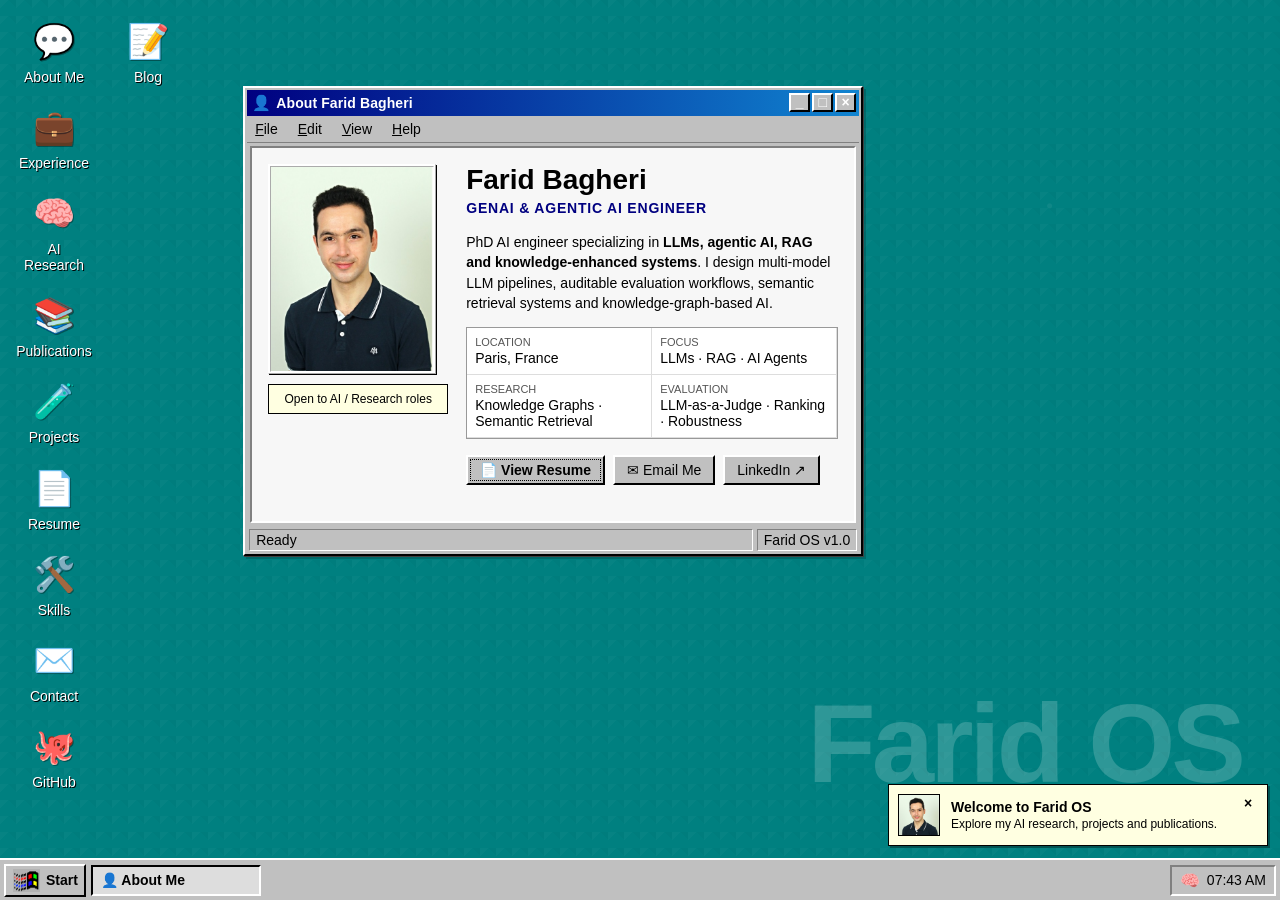
==== index.html @ 51e8e792 "Update index.html" ====
<!doctype html>
<html lang="en">
<head>
  <meta charset="utf-8" />
  <meta name="viewport" content="width=device-width, initial-scale=1" />
  <meta name="description" content="Farid Bagheri — GenAI & Agentic AI Engineer. Interactive Windows 95-inspired portfolio covering LLMs, RAG, AI agents, Knowledge Graphs, semantic retrieval and AI evaluation." />
  <meta name="author" content="Farid Bagheri" />
  <meta property="og:title" content="Farid Bagheri | GenAI & Agentic AI Engineer" />
  <meta property="og:description" content="Interactive portfolio: LLMs · RAG · AI Agents · Knowledge Graphs · AI Evaluation" />
  <meta property="og:type" content="website" />
  <meta property="og:image" content="https://faridbagheri.github.io/assets/Farid_bagheri.jpeg" />
  <meta name="theme-color" content="#008080" />
  <title>Farid Bagheri | GenAI & Agentic AI Engineer</title>
  <link rel="stylesheet" href="styles.css" />
  <link rel="icon" type="image/png" href="../assets/pngtree-ai-icon-png-image_15382528.png">
  <script type="application/ld+json">
  {
    "@context": "https://schema.org",
    "@type": "Person",
    "name": "Farid Bagheri",
    "jobTitle": "GenAI & Agentic AI Engineer",
    "url": "https://faridbagheri.github.io",
    "image": "https://faridbagheri.github.io/assets/Farid_bagheri.jpeg",
    "sameAs": [
      "https://github.com/faridbagheri",
      "https://www.linkedin.com/in/farid-bagheri-a67355ba"
    ],
    "knowsAbout": [
      "Large Language Models",
      "Retrieval-Augmented Generation",
      "AI Agents",
      "Knowledge Graphs",
      "AI Evaluation",
      "Semantic Retrieval"
    ]
  }
  </script>
</head>
<body>
  <noscript><div class="noscript">This interactive portfolio requires JavaScript. You can still view the <a href="cv.html">online CV</a>.</div></noscript>

  <main class="desktop" id="desktop" aria-label="Farid Bagheri portfolio desktop">
    <div class="desktop-brand" aria-hidden="true">
      <div class="desktop-brand-title">Farid OS</div>
      <div class="desktop-brand-subtitle">GenAI · Agentic AI · Research</div>
    </div>

    <section class="desktop-icons" aria-label="Desktop shortcuts">
      <button class="desktop-icon" data-open="about" type="button">
        <span class="icon-frame">💬</span>
        <span class="icon-label">About Me</span>
      </button>
      <button class="desktop-icon" data-open="experience" type="button">
        <span class="icon-frame">💼</span>
        <span class="icon-label">Experience</span>
      </button>
      <button class="desktop-icon" data-open="research" type="button">
        <span class="icon-frame">🧠</span>
        <span class="icon-label">AI Research</span>
      </button>
      <button class="desktop-icon" data-open="publications" type="button">
        <span class="icon-frame">📚</span>
        <span class="icon-label">Publications</span>
      </button>
      <button class="desktop-icon" data-open="projects" type="button">
        <span class="icon-frame">🧪</span>
        <span class="icon-label">Projects</span>
      </button>
      <button class="desktop-icon" data-open="resume" type="button">
        <span class="icon-frame">📄</span>
        <span class="icon-label">Resume</span>
      </button>
      <button class="desktop-icon" data-open="skills" type="button">
        <span class="icon-frame">🛠️</span>
        <span class="icon-label">Skills</span>
      </button>
      <button class="desktop-icon" data-open="contact" type="button">
        <span class="icon-frame">✉️</span>
        <span class="icon-label">Contact</span>
      </button>
      <a class="desktop-icon desktop-link" href="https://github.com/faridbagheri" target="_blank" rel="noopener">
        <span class="icon-frame">🐙</span>
        <span class="icon-label">GitHub</span>
      </a>
      <a class="desktop-icon desktop-link" href="blog/">
        <span class="icon-frame">📝</span>
        <span class="icon-label">Blog</span>
      </a>
    </section>

    <section class="window active-window" id="window-about" data-window="about" style="--left: 19%; --top: 10%; --width: 620px; --height: 470px;" aria-label="About Farid Bagheri">
      <div class="titlebar drag-handle">
        <div class="titlebar-title"><span class="mini-icon">👤</span> About Farid Bagheri</div>
        <div class="window-controls">
          <button class="control-btn" data-minimize aria-label="Minimize">_</button>
          <button class="control-btn" data-maximize aria-label="Maximize">□</button>
          <button class="control-btn" data-close aria-label="Close">×</button>
        </div>
      </div>
      <div class="menu-strip"><span>File</span><span>Edit</span><span>View</span><span>Help</span></div>
      <div class="window-content about-layout">
        <aside class="about-photo-panel">
          <img class="about-photo" src="assets/Farid_bagheri.jpeg" alt="Farid Bagheri" />
          <div class="status-chip">Open to AI / Research roles</div>
        </aside>
        <div class="about-copy">
          <h1>Farid Bagheri</h1>
          <p class="win-subtitle">GENAI & AGENTIC AI ENGINEER</p>
          <p>PhD AI engineer specializing in <strong>LLMs, agentic AI, RAG and knowledge-enhanced systems</strong>. I design multi-model LLM pipelines, auditable evaluation workflows, semantic retrieval systems and knowledge-graph-based AI.</p>
          <div class="info-grid">
            <div><span class="field-label">Location</span><span>Paris, France</span></div>
            <div><span class="field-label">Focus</span><span>LLMs · RAG · AI Agents</span></div>
            <div><span class="field-label">Research</span><span>Knowledge Graphs · Semantic Retrieval</span></div>
            <div><span class="field-label">Evaluation</span><span>LLM-as-a-Judge · Ranking · Robustness</span></div>
          </div>
          <div class="button-row">
            <button class="win-button primary-win" data-open="resume" type="button">📄 View Resume</button>
            <a class="win-button" href="mailto:farid.bagheri89@gmail.com">✉ Email Me</a>
            <a class="win-button" href="https://www.linkedin.com/in/farid-bagheri-a67355ba" target="_blank" rel="noopener">LinkedIn ↗</a>
          </div>
        </div>
      </div>
      <div class="statusbar"><span>Ready</span><span>Farid OS v1.0</span></div>
    </section>

    <section class="window" id="window-experience" data-window="experience" style="--left: 24%; --top: 8%; --width: 760px; --height: 560px;" aria-label="Professional experience">
      <div class="titlebar drag-handle">
        <div class="titlebar-title"><span class="mini-icon">💼</span> Professional Experience</div>
        <div class="window-controls"><button class="control-btn" data-minimize aria-label="Minimize">_</button><button class="control-btn" data-maximize aria-label="Maximize">□</button><button class="control-btn" data-close aria-label="Close">×</button></div>
      </div>
      <div class="menu-strip"><span>File</span><span>Career</span><span>View</span><span>Help</span></div>
      <div class="window-content scrollable">
        <div class="folder-head"><span class="big-folder">💼</span><div><h2>Professional Experience</h2><p>Research, GenAI engineering, evaluation and teaching.</p></div></div>
        <div class="classic-list">
          <article class="classic-item"><div class="classic-date">2025 – Present</div><div><h3>AI & Prompt Engineer — Mercor</h3><p>Evaluate and compare LLM outputs for factual accuracy, relevance, coherence and instruction compliance. Identify hallucinations and response-quality failures, refine prompts and provide structured evaluation feedback.</p></div></article>
          <article class="classic-item"><div class="classic-date">Nov 2023 – Present</div><div><h3>Research Associate — LIPN, Sorbonne Paris Nord University</h3><p>Design modular LLM-agent pipelines with multi-model producer/judge selection, structured outputs and auditable intermediate artifacts. Develop knowledge-enhanced retrieval and semantic-matching workflows using LLMs, Knowledge Graphs, SBERT, TF-IDF, graph embeddings and hybrid reranking. Build reproducible experiments on <strong>663 submissions and 524 expert profiles</strong>.</p></div></article>
          <article class="classic-item"><div class="classic-date">2022 – Feb 2026</div><div><h3>PhD Researcher — University of Cagliari</h3><p>Develop scalable AI pipelines combining LLMs, Knowledge Graphs, NLP and recommender/information-retrieval methods for explainable expert matching. Fine-tune T5 on SciTLDR and integrate generated summaries into downstream LLM and retrieval experiments.</p></div></article>
          <article class="classic-item"><div class="classic-date">Nov 2024 – Present</div><div><h3>Graduate Lecturer — Sorbonne Paris Nord University</h3><p>Teach Natural Language Processing, Knowledge Graphs, Machine Learning and Deep Learning.</p></div></article>
          <article class="classic-item"><div class="classic-date">2019 – 2022</div><div><h3>Quality Control Engineer & Data Analyst — Sanem Plastik Company</h3><p>Analyzed production-line quality data, identified performance issues, estimated production costs and savings, and worked with manufacturing and management teams to improve standards.</p></div></article>
        </div>
      </div>
      <div class="statusbar"><span>5 positions</span><span>Career Explorer</span></div>
    </section>

    <section class="window" id="window-research" data-window="research" style="--left: 17%; --top: 7%; --width: 820px; --height: 590px;" aria-label="AI research and expertise">
      <div class="titlebar drag-handle">
        <div class="titlebar-title"><span class="mini-icon">🧠</span> AI Research Lab</div>
        <div class="window-controls"><button class="control-btn" data-minimize aria-label="Minimize">_</button><button class="control-btn" data-maximize aria-label="Maximize">□</button><button class="control-btn" data-close aria-label="Close">×</button></div>
      </div>
      <div class="menu-strip"><span>Research</span><span>Models</span><span>Evaluation</span><span>Help</span></div>
      <div class="window-content research-layout scrollable">
        <div class="research-image-panel">
          <img src="assets/ai-hero.jpg" alt="Agentic AI, RAG and knowledge graph illustration" />
          <div class="image-caption">LLMs + RAG + Agents + Knowledge Graphs</div>
        </div>
        <div class="research-copy">
          <h2>Knowledge-enhanced, auditable AI</h2>
          <p>I work on systems where model outputs must be accurate, grounded, explainable and measurable.</p>
          <div class="retro-groupbox"><span class="legend">Core research</span><ul><li>Large Language Models & prompt engineering</li><li>Retrieval-Augmented Generation (RAG)</li><li>AI agents and multi-model producer/judge pipelines</li><li>Knowledge Graphs & graph embeddings</li><li>Semantic retrieval, matching and reranking</li><li>LLM-as-a-Judge and robustness evaluation</li></ul></div>
          <div class="retro-groupbox"><span class="legend">Evaluation</span><p>MRR · MAP · Precision@K · Gini-based analysis · factuality · hallucination analysis · instruction compliance · workload realism · fairness</p></div>
          <div class="button-row"><button class="win-button" data-open="publications" type="button">📚 Open Publications</button><button class="win-button" data-open="projects" type="button">🧪 Open Projects</button></div>
        </div>
      </div>
      <div class="statusbar"><span>Research mode: active</span><span>Python · PyTorch · Hugging Face · LangChain</span></div>
    </section>

    <section class="window" id="window-publications" data-window="publications" style="--left: 22%; --top: 9%; --width: 780px; --height: 570px;" aria-label="Publications">
      <div class="titlebar drag-handle">
        <div class="titlebar-title"><span class="mini-icon">📚</span> Publications</div>
        <div class="window-controls"><button class="control-btn" data-minimize aria-label="Minimize">_</button><button class="control-btn" data-maximize aria-label="Maximize">□</button><button class="control-btn" data-close aria-label="Close">×</button></div>
      </div>
      <div class="menu-strip"><span>File</span><span>Open DOI</span><span>View</span><span>Help</span></div>
      <div class="window-content scrollable">
        <div class="toolbar-row"><span class="toolbar-label">Address</span><div class="address-box">C:\Farid\Research\Publications</div></div>
        <div class="publication-table" role="table" aria-label="Peer reviewed publications">
          <div class="pub-row header-row" role="row"><span>Year</span><span>Publication</span><span>Link</span></div>
          <div class="pub-row" role="row"><span>2026</span><span><strong>LLM-Assisted Reviewer Assignment via Auditable Expertise Matching</strong><small>IEEE Access</small></span><a href="https://doi.org/10.1109/ACCESS.2026.3724622" target="_blank" rel="noopener">Open DOI ↗</a></div>
          <div class="pub-row" role="row"><span>2026</span><span><strong>Reviewer Matching with LLMs: A Keyword-Driven, Interpretable Framework</strong><small>International Journal on Digital Libraries</small></span><span class="muted-link">Journal page</span></div>
          <div class="pub-row" role="row"><span>2025</span><span><strong>Leveraging Knowledge Graphs and LLMs for Content-Based Reviewer Assignment</strong><small>Journal of Intelligent Information Systems</small></span><a href="https://doi.org/10.1007/s10844-025-01004-9" target="_blank" rel="noopener">Open DOI ↗</a></div>
          <div class="pub-row" role="row"><span>2025</span><span><strong>Leveraging LLMs for Content-Based Reviewer Assignment in Computer Science Conferences</strong><small>GOLE–EGC Workshop</small></span><span class="muted-link">Workshop</span></div>
          <div class="pub-row" role="row"><span>2024</span><span><strong>A Study on Content-Based Reviewer Assignment in the Semantic Web and Computer Science Domains</strong><small>Computación y Sistemas</small></span><a href="https://doi.org/10.13053/cys-28-4-5299" target="_blank" rel="noopener">Open DOI ↗</a></div>
          <div class="pub-row" role="row"><span>2023</span><span><strong>Leveraging Return Prediction Approaches for Improved Value-at-Risk Estimation</strong><small>Data (MDPI)</small></span><a href="https://doi.org/10.3390/data8080133" target="_blank" rel="noopener">Open DOI ↗</a></div>
        </div>
      </div>
      <div class="statusbar"><span>6 publication(s)</span><span>DOI links open in a new tab</span></div>
    </section>

    <section class="window" id="window-projects" data-window="projects" style="--left: 21%; --top: 9%; --width: 760px; --height: 555px;" aria-label="Selected projects">
      <div class="titlebar drag-handle">
        <div class="titlebar-title"><span class="mini-icon">🧪</span> Projects</div>
        <div class="window-controls"><button class="control-btn" data-minimize aria-label="Minimize">_</button><button class="control-btn" data-maximize aria-label="Maximize">□</button><button class="control-btn" data-close aria-label="Close">×</button></div>
      </div>
      <div class="menu-strip"><span>File</span><span>Edit</span><span>View</span><span>Help</span></div>
      <div class="window-content scrollable">
        <div class="project-folders">
          <article class="project-folder featured"><div class="folder-emoji">📁</div><div><h3>Reviewer Recommendation System</h3><p>Scalable, explainable reviewer matching combining LLM-generated semantic signals, Knowledge Graph representations, semantic retrieval and ranking evaluation.</p><div class="tag-line"><span>LLMs</span><span>Knowledge Graphs</span><span>Node2Vec</span><span>SBERT</span><span>IR Metrics</span></div><div class="button-row"><a class="win-button" href="https://github.com/faridbagheri/Reviewers-Recommendations-System" target="_blank" rel="noopener">GitHub ↗</a><a class="win-button" href="https://doi.org/10.1007/s10844-025-01004-9" target="_blank" rel="noopener">Paper DOI ↗</a></div></div></article>
          <article class="project-folder"><div class="folder-emoji">📁</div><div><h3>Multi-Model Producer / Judge Workflows</h3><p>Agentic LLM pipelines separating generation, structured intermediate artifacts and judge-based selection for auditability and systematic evaluation.</p></div></article>
          <article class="project-folder"><div class="folder-emoji">📁</div><div><h3>Scientific Summarization — T5 + SciTLDR</h3><p>Fine-tuning and evaluation of T5 on SciTLDR, with generated summaries integrated into downstream semantic matching and retrieval experiments.</p></div></article>
        </div>
      </div>
      <div class="statusbar"><span>3 selected project(s)</span><span><a href="https://github.com/faridbagheri?tab=repositories" target="_blank" rel="noopener">View all GitHub repositories ↗</a></span></div>
    </section>

    <section class="window" id="window-resume" data-window="resume" style="--left: 28%; --top: 13%; --width: 570px; --height: 410px;" aria-label="Resume">
      <div class="titlebar drag-handle">
        <div class="titlebar-title"><span class="mini-icon">📄</span> Resume - Farid_Bagheri.cv</div>
        <div class="window-controls"><button class="control-btn" data-minimize aria-label="Minimize">_</button><button class="control-btn" data-maximize aria-label="Maximize">□</button><button class="control-btn" data-close aria-label="Close">×</button></div>
      </div>
      <div class="menu-strip"><span>File</span><span>Edit</span><span>View</span><span>Help</span></div>
      <div class="window-content resume-window">
        <div class="resume-icon-large">📄</div>
        <div>
          <h2>Farid Bagheri — CV</h2>
          <p><strong>GenAI & Agentic AI Engineer</strong></p>
          <p>LLMs · RAG · AI Agents · Knowledge Graphs · AI Evaluation</p>
          <div class="retro-groupbox"><span class="legend">Education</span><p><strong>PhD, Mathematics & Computer Science</strong><br>University of Cagliari · 2022–2026</p><p>M.Sc. Industrial Engineering · Dokuz Eylül University</p></div>
          <div class="button-row"><a class="win-button primary-win" href="cv.html">Open CV</a><a class="win-button" href="cv.html#download">Download PDF</a></div>
        </div>
      </div>
      <div class="statusbar"><span>Farid_Bagheri.cv</span><span>Professional profile</span></div>
    </section>

    <section class="window" id="window-skills" data-window="skills" style="--left: 25%; --top: 10%; --width: 690px; --height: 520px;" aria-label="Technical skills">
      <div class="titlebar drag-handle">
        <div class="titlebar-title"><span class="mini-icon">🛠️</span> System Properties - Skills</div>
        <div class="window-controls"><button class="control-btn" data-minimize aria-label="Minimize">_</button><button class="control-btn" data-maximize aria-label="Maximize">□</button><button class="control-btn" data-close aria-label="Close">×</button></div>
      </div>
      <div class="menu-strip"><span>General</span><span>AI Stack</span><span>Languages</span></div>
      <div class="window-content scrollable">
        <div class="system-card"><div class="system-logo">⚙️</div><div><h2>Farid AI System</h2><p>Research-grade GenAI engineering environment</p></div></div>
        <div class="retro-groupbox"><span class="legend">GenAI & Agents</span><div class="skill-chips"><span>LLMs</span><span>RAG</span><span>AI Agents</span><span>LLM-as-a-Judge</span><span>Prompt Engineering</span><span>LoRA / PEFT</span></div></div>
        <div class="retro-groupbox"><span class="legend">ML / NLP</span><div class="skill-chips"><span>PyTorch</span><span>Hugging Face</span><span>scikit-learn</span><span>SBERT</span><span>T5</span><span>NLTK</span><span>Embeddings</span><span>Reranking</span></div></div>
        <div class="retro-groupbox"><span class="legend">Knowledge & Retrieval</span><div class="skill-chips"><span>Knowledge Graphs</span><span>NetworkX</span><span>Node2Vec</span><span>OpenIE</span><span>GLiNER</span><span>CSO Classifier</span><span>TF-IDF</span><span>Cosine / Jaccard</span></div></div>
        <div class="retro-groupbox"><span class="legend">Engineering</span><div class="skill-chips"><span>Python</span><span>LangChain</span><span>OpenAI API</span><span>Ollama</span><span>OpenRouter</span><span>FastAPI</span><span>Flask</span><span>SQL</span><span>JSON</span><span>Git</span></div></div>
        <div class="retro-groupbox"><span class="legend">Languages</span><p>English — Fluent · Turkish — Fluent · French — Basic</p></div>
      </div>
      <div class="statusbar"><span>System status: ready</span><span>Research + Engineering</span></div>
    </section>

    <section class="window" id="window-contact" data-window="contact" style="--left: 29%; --top: 15%; --width: 540px; --height: 380px;" aria-label="Contact Farid Bagheri">
      <div class="titlebar drag-handle">
        <div class="titlebar-title"><span class="mini-icon">✉️</span> Contact</div>
        <div class="window-controls"><button class="control-btn" data-minimize aria-label="Minimize">_</button><button class="control-btn" data-maximize aria-label="Maximize">□</button><button class="control-btn" data-close aria-label="Close">×</button></div>
      </div>
      <div class="menu-strip"><span>Message</span><span>Contact</span><span>Help</span></div>
      <div class="window-content contact-window">
        <div class="mail-icon">📨</div>
        <div><h2>Let's connect</h2><p>I’m interested in AI engineering and research opportunities involving LLMs, AI agents, RAG, Knowledge Graphs, semantic retrieval and rigorous AI evaluation.</p>
          <div class="contact-lines"><div><strong>Email:</strong> <a href="mailto:farid.bagheri89@gmail.com">farid.bagheri89@gmail.com</a></div><div><strong>GitHub:</strong> <a href="https://github.com/faridbagheri" target="_blank" rel="noopener">github.com/faridbagheri</a></div><div><strong>LinkedIn:</strong> <a href="https://www.linkedin.com/in/farid-bagheri-a67355ba" target="_blank" rel="noopener">Farid Bagheri</a></div></div>
          <div class="button-row"><a class="win-button primary-win" href="mailto:farid.bagheri89@gmail.com?subject=Portfolio%20Contact">Compose Email</a></div>
        </div>
      </div>
      <div class="statusbar"><span>Online</span><span>Paris, France</span></div>
    </section>

    <section class="window dialog-window" id="window-run" data-window="run" style="--left: 35%; --top: 30%; --width: 430px; --height: 215px;" aria-label="Run command">
      <div class="titlebar drag-handle"><div class="titlebar-title"><span class="mini-icon">▶</span> Run</div><div class="window-controls"><button class="control-btn" data-close aria-label="Close">×</button></div></div>
      <div class="window-content run-content"><div class="run-icon">🖥️</div><div><p>Type the name of a portfolio section, and Farid OS will open it for you.</p><label for="run-input">Open:</label><input id="run-input" class="retro-input" placeholder="about, research, publications..." /><div class="button-row right"><button class="win-button primary-win" id="run-ok" type="button">OK</button><button class="win-button" data-close type="button">Cancel</button></div><div class="run-error" id="run-error" aria-live="polite"></div></div></div>
    </section>
  </main>

  <div class="start-menu" id="start-menu" hidden>
    <div class="start-rail">FARID <strong>OS</strong></div>
    <div class="start-items">
      <button data-open="about" type="button"><span>👤</span><span><strong>About</strong><small>Profile and summary</small></span></button>
      <button data-open="experience" type="button"><span>💼</span><span><strong>Experience</strong><small>Professional history</small></span></button>
      <button data-open="research" type="button"><span>🧠</span><span><strong>AI Research</strong><small>LLMs, RAG, agents & KGs</small></span></button>
      <button data-open="publications" type="button"><span>📚</span><span><strong>Publications</strong><small>Peer-reviewed papers & DOI links</small></span></button>
      <button data-open="projects" type="button"><span>🧪</span><span><strong>Projects</strong><small>Selected research systems</small></span></button>
      <button data-open="resume" type="button"><span>📄</span><span><strong>Resume</strong><small>View or download CV</small></span></button>
      <div class="start-divider"></div>
      <button data-open="run" type="button"><span>▶</span><span><strong>Run...</strong><small>Open a portfolio command</small></span></button>
      <a href="https://github.com/faridbagheri" target="_blank" rel="noopener"><span>🐙</span><span><strong>GitHub</strong><small>Open repositories</small></span></a>
    </div>
  </div>

  <footer class="taskbar" aria-label="Windows style taskbar">
    <button class="start-button" id="start-button" type="button" aria-expanded="false" aria-controls="start-menu"><span class="windows-mark">▦</span><strong>Start</strong></button>
    <div class="task-buttons" id="task-buttons" aria-label="Open windows"></div>
    <div class="tray"><span class="tray-icon" title="AI systems online">🧠</span><span id="clock" aria-label="Current time">--:--</span></div>
  </footer>

  <div class="boot-toast" id="boot-toast" role="status">
    <img src="assets/Farid_bagheri.jpeg" alt="" />
    <div><strong>Welcome to Farid OS</strong><span>Explore my AI research, projects and publications.</span></div>
    <button id="toast-close" aria-label="Close notification">×</button>
  </div>

  <script src="script.js"></script>
</body>
</html>
---- styles.css ----
:root {
  --desktop: #008080;
  --desktop-dark: #006f70;
  --win-gray: #c0c0c0;
  --win-light: #ffffff;
  --win-mid: #dfdfdf;
  --win-dark: #808080;
  --win-deep: #000000;
  --title: #000080;
  --title-inactive: #7f7f7f;
  --taskbar-h: 42px;
  --font: "MS Sans Serif", Tahoma, Geneva, Arial, sans-serif;
}

* { box-sizing: border-box; }
html, body { width: 100%; height: 100%; margin: 0; overflow: hidden; }
body { font-family: var(--font); font-size: 14px; color: #000; background: var(--desktop); user-select: none; }
a { color: #000080; }
button, input { font: inherit; }
button { color: inherit; }

.noscript { position: fixed; inset: 10px 10px auto; z-index: 9999; background: #ffffe1; border: 2px solid #000; padding: 10px; }

.desktop {
  position: fixed;
  inset: 0 0 var(--taskbar-h) 0;
  overflow: hidden;
  background:
    radial-gradient(circle at 82% 24%, rgba(255,255,255,.06) 0 2px, transparent 3px),
    linear-gradient(135deg, rgba(255,255,255,.025) 25%, transparent 25%) 0 0/16px 16px,
    linear-gradient(225deg, rgba(0,0,0,.025) 25%, transparent 25%) 0 0/16px 16px,
    var(--desktop);
}

.desktop-brand { position: absolute; right: 38px; bottom: 34px; color: rgba(255,255,255,.18); text-align: right; pointer-events: none; }
.desktop-brand-title { font-weight: 700; font-size: clamp(46px, 9vw, 112px); line-height: .8; letter-spacing: -4px; }
.desktop-brand-subtitle { font-size: 18px; letter-spacing: 2px; margin-top: 14px; }

.desktop-icons { position: relative; width: 116px; height: 100%; display: flex; flex-direction: column; flex-wrap: wrap; align-content: flex-start; gap: 8px 2px; padding: 14px 8px; }
.desktop-icon { width: 92px; min-height: 78px; padding: 4px 5px; border: 1px solid transparent; background: transparent; display: flex; flex-direction: column; align-items: center; justify-content: flex-start; gap: 4px; cursor: default; text-decoration: none; color: #fff; text-align: center; }
.desktop-icon:focus, .desktop-icon.selected { outline: 1px dotted #fff; background: rgba(0,0,128,.42); }
.desktop-icon:hover { background: rgba(0,0,128,.16); }
.icon-frame { width: 44px; height: 44px; display: grid; place-items: center; font-size: 34px; filter: drop-shadow(1px 1px 0 rgba(0,0,0,.35)); }
.photo-icon { overflow: hidden; background: #c0c0c0; border: 2px outset #eee; }
.photo-icon img { width: 100%; height: 100%; object-fit: cover; object-position: center 22%; }
.icon-label { line-height: 1.15; padding: 2px 4px; text-shadow: 1px 1px #000; }

.window {
  position: absolute;
  display: none;
  left: var(--left);
  top: var(--top);
  width: min(var(--width), calc(100vw - 20px));
  height: min(var(--height), calc(100vh - var(--taskbar-h) - 20px));
  min-width: 320px;
  min-height: 180px;
  background: var(--win-gray);
  border-top: 2px solid var(--win-light);
  border-left: 2px solid var(--win-light);
  border-right: 2px solid var(--win-deep);
  border-bottom: 2px solid var(--win-deep);
  box-shadow: 1px 1px 0 #404040, 3px 3px 0 rgba(0,0,0,.18);
  padding: 2px;
  z-index: 10;
}
.window.open { display: flex; flex-direction: column; }
.window.maximized { left: 2px !important; top: 2px !important; width: calc(100vw - 4px) !important; height: calc(100vh - var(--taskbar-h) - 4px) !important; }
.window.minimized { display: none; }

.titlebar { height: 26px; flex: 0 0 26px; background: var(--title-inactive); color: #fff; display: flex; align-items: center; justify-content: space-between; padding: 2px 3px 2px 5px; font-weight: 700; letter-spacing: .1px; cursor: move; }
.window.active-window .titlebar { background: linear-gradient(90deg, #000080, #1084d0); }
.titlebar-title { display: flex; align-items: center; gap: 5px; min-width: 0; white-space: nowrap; overflow: hidden; text-overflow: ellipsis; }
.mini-icon { font-size: 15px; }
.window-controls { display: flex; gap: 2px; }
.control-btn { width: 21px; height: 19px; padding: 0; line-height: 15px; font-weight: 700; background: var(--win-gray); border-top: 2px solid #fff; border-left: 2px solid #fff; border-right: 2px solid #000; border-bottom: 2px solid #000; display: grid; place-items: center; cursor: default; }
.control-btn:active { border-top: 2px solid #000; border-left: 2px solid #000; border-right: 2px solid #fff; border-bottom: 2px solid #fff; padding: 1px 0 0 1px; }
.menu-strip { height: 27px; flex: 0 0 27px; display: flex; align-items: center; gap: 20px; padding: 0 8px; border-bottom: 1px solid var(--win-dark); }
.menu-strip span::first-letter { text-decoration: underline; }
.window-content { flex: 1 1 auto; margin: 3px; background: #fff; border-top: 2px solid #808080; border-left: 2px solid #808080; border-right: 2px solid #fff; border-bottom: 2px solid #fff; padding: 16px; overflow: hidden; user-select: text; }
.scrollable { overflow: auto; scrollbar-color: #c0c0c0 #dfdfdf; }
.statusbar { min-height: 24px; display: grid; grid-template-columns: 1fr auto; gap: 4px; padding: 3px 2px 1px; }
.statusbar > span { border-top: 1px solid #808080; border-left: 1px solid #808080; border-right: 1px solid #fff; border-bottom: 1px solid #fff; padding: 2px 6px; overflow: hidden; text-overflow: ellipsis; white-space: nowrap; }
.statusbar a { color: #000080; }

.about-layout { display: grid; grid-template-columns: 180px 1fr; gap: 18px; background: #f7f7f7; }
.about-photo-panel { display: flex; flex-direction: column; gap: 10px; }
.about-photo { width: 168px; height: 210px; object-fit: cover; object-position: center 16%; border: 3px ridge #fff; box-shadow: 1px 1px 0 #000; background: #fff; }
.status-chip { background: #ffffe1; border: 1px solid #000; padding: 7px; text-align: center; font-size: 12px; }
.about-copy h1 { font-size: 28px; margin: 0 0 2px; }
.win-subtitle { color: #000080; font-weight: 700; letter-spacing: .8px; margin: 0 0 15px; }
.about-copy p { line-height: 1.45; margin: 0 0 14px; }
.info-grid { display: grid; grid-template-columns: 1fr 1fr; border: 1px solid #999; background: #fff; margin: 12px 0 16px; }
.info-grid > div { display: flex; flex-direction: column; gap: 2px; padding: 8px; border-right: 1px solid #ddd; border-bottom: 1px solid #ddd; }
.field-label { font-size: 11px; color: #555; text-transform: uppercase; }

.button-row { display: flex; flex-wrap: wrap; gap: 8px; margin-top: 12px; }
.button-row.right { justify-content: flex-end; }
.win-button { display: inline-flex; align-items: center; justify-content: center; min-height: 30px; padding: 4px 12px; text-decoration: none; color: #000; background: var(--win-gray); border-top: 2px solid #fff; border-left: 2px solid #fff; border-right: 2px solid #000; border-bottom: 2px solid #000; cursor: default; }
.win-button:active { border-top: 2px solid #000; border-left: 2px solid #000; border-right: 2px solid #fff; border-bottom: 2px solid #fff; transform: translate(1px,1px); }
.primary-win { outline: 1px dotted #000; outline-offset: -5px; font-weight: 700; }

.folder-head { display: flex; align-items: center; gap: 14px; padding-bottom: 12px; border-bottom: 1px solid #aaa; margin-bottom: 8px; }
.big-folder { font-size: 42px; }
.folder-head h2, .folder-head p { margin: 0; }
.classic-list { min-width: 560px; }
.classic-item { display: grid; grid-template-columns: 130px 1fr; gap: 16px; padding: 14px 8px; border-bottom: 1px dotted #999; }
.classic-item h3 { margin: 0 0 5px; font-size: 15px; color: #000080; }
.classic-item p { margin: 0; line-height: 1.45; }
.classic-date { color: #444; font-weight: 700; }

.research-layout { display: grid; grid-template-columns: minmax(260px, 42%) 1fr; gap: 16px; background: #f7f7f7; }
.research-image-panel { background: #000; border: 2px inset #fff; display: flex; flex-direction: column; min-height: 0; }
.research-image-panel img { width: 100%; height: 100%; min-height: 330px; object-fit: cover; object-position: center; }
.image-caption { background: #000080; color: #fff; padding: 6px 8px; text-align: center; font-size: 12px; }
.research-copy h2 { margin: 0 0 8px; color: #000080; }
.research-copy > p { line-height: 1.45; }
.retro-groupbox { position: relative; border: 2px groove #fff; padding: 16px 12px 10px; margin: 18px 0 10px; background: #f3f3f3; }
.retro-groupbox .legend { position: absolute; top: -9px; left: 9px; background: #f3f3f3; padding: 0 5px; font-weight: 700; }
.retro-groupbox ul { padding-left: 19px; margin: 0; line-height: 1.55; }
.retro-groupbox p { margin: 0 0 6px; line-height: 1.4; }

.toolbar-row { display: grid; grid-template-columns: 64px 1fr; gap: 5px; align-items: center; background: var(--win-gray); margin: -16px -16px 10px; padding: 6px; border-bottom: 1px solid #808080; }
.toolbar-label { font-size: 12px; }
.address-box { background: #fff; border: 2px inset #fff; padding: 4px 7px; overflow: hidden; white-space: nowrap; }
.publication-table { border: 1px solid #777; min-width: 610px; }
.pub-row { display: grid; grid-template-columns: 64px 1fr 105px; align-items: start; border-bottom: 1px solid #ddd; }
.pub-row:last-child { border-bottom: 0; }
.pub-row > * { padding: 9px 8px; }
.pub-row > * + * { border-left: 1px solid #ddd; }
.header-row { background: var(--win-gray); font-weight: 700; border-bottom: 2px groove #fff; }
.pub-row strong { display: block; color: #000080; line-height: 1.3; }
.pub-row small { display: block; color: #555; margin-top: 4px; }
.pub-row a { font-weight: 700; }
.muted-link { color: #777; }

.project-folders { display: grid; gap: 12px; }
.project-folder { display: grid; grid-template-columns: 48px 1fr; gap: 12px; padding: 12px; border: 1px solid #b5b5b5; background: #f7f7f7; }
.project-folder.featured { border: 2px ridge #fff; background: #fffff1; }
.folder-emoji { font-size: 38px; }
.project-folder h3 { margin: 0 0 6px; color: #000080; }
.project-folder p { margin: 0; line-height: 1.45; }
.tag-line { display: flex; flex-wrap: wrap; gap: 5px; margin-top: 10px; }
.tag-line span, .skill-chips span { background: #fff; border: 1px solid #777; padding: 3px 6px; font-size: 12px; }

.resume-window { display: grid; grid-template-columns: 110px 1fr; gap: 18px; align-items: start; background: #f7f7f7; }
.resume-icon-large { font-size: 82px; text-align: center; }
.resume-window h2 { margin: 0 0 6px; }
.resume-window p { margin: 4px 0 10px; }
.system-card { display: flex; gap: 14px; align-items: center; padding-bottom: 12px; border-bottom: 1px solid #999; }
.system-logo { font-size: 48px; }
.system-card h2, .system-card p { margin: 0; }
.skill-chips { display: flex; flex-wrap: wrap; gap: 6px; }

.contact-window { display: grid; grid-template-columns: 80px 1fr; gap: 16px; background: #f7f7f7; }
.mail-icon { font-size: 58px; }
.contact-window h2 { margin: 0 0 6px; }
.contact-window p { margin: 0 0 12px; line-height: 1.45; }
.contact-lines { display: grid; gap: 8px; }

.dialog-window .menu-strip, .dialog-window .statusbar { display: none; }
.run-content { display: grid; grid-template-columns: 56px 1fr; gap: 12px; background: var(--win-gray); border: 0; margin: 0; }
.run-icon { font-size: 38px; }
.run-content p { margin-top: 0; line-height: 1.35; }
.run-content label { display: block; margin-bottom: 4px; }
.retro-input { width: 100%; height: 27px; padding: 3px 5px; background: #fff; border-top: 2px solid #808080; border-left: 2px solid #808080; border-right: 2px solid #fff; border-bottom: 2px solid #fff; outline: none; }
.run-error { min-height: 16px; color: #800000; margin-top: 4px; font-size: 12px; }

.taskbar { position: fixed; left: 0; right: 0; bottom: 0; height: var(--taskbar-h); background: var(--win-gray); border-top: 2px solid #fff; display: flex; align-items: center; gap: 5px; padding: 3px 4px; z-index: 9998; }
.start-button { height: 33px; min-width: 78px; display: flex; align-items: center; justify-content: center; gap: 5px; font-weight: 700; background: var(--win-gray); border-top: 2px solid #fff; border-left: 2px solid #fff; border-right: 2px solid #000; border-bottom: 2px solid #000; }
.start-button.active, .start-button:active { border-top: 2px solid #000; border-left: 2px solid #000; border-right: 2px solid #fff; border-bottom: 2px solid #fff; }
.windows-mark { font-size: 19px; transform: rotate(-3deg); }
.task-buttons { flex: 1; display: flex; gap: 4px; overflow-x: auto; overflow-y: hidden; }
.task-button { height: 31px; width: 170px; max-width: 30vw; text-align: left; overflow: hidden; white-space: nowrap; text-overflow: ellipsis; background: var(--win-gray); border-top: 2px solid #fff; border-left: 2px solid #fff; border-right: 2px solid #000; border-bottom: 2px solid #000; padding: 3px 8px; }
.task-button.active { background: #ddd; border-top: 2px solid #000; border-left: 2px solid #000; border-right: 2px solid #fff; border-bottom: 2px solid #fff; font-weight: 700; }
.tray { height: 31px; min-width: 100px; display: flex; align-items: center; justify-content: center; gap: 7px; border-top: 2px solid #808080; border-left: 2px solid #808080; border-right: 2px solid #fff; border-bottom: 2px solid #fff; padding: 0 8px; }
.tray-icon { font-size: 16px; }

.start-menu { position: fixed; left: 3px; bottom: calc(var(--taskbar-h) - 1px); width: 330px; max-height: calc(100vh - var(--taskbar-h) - 6px); background: var(--win-gray); border-top: 2px solid #fff; border-left: 2px solid #fff; border-right: 2px solid #000; border-bottom: 2px solid #000; z-index: 9999; display: grid; grid-template-columns: 40px 1fr; }
.start-menu[hidden] { display: none; }
.start-rail { writing-mode: vertical-rl; transform: rotate(180deg); background: #808080; color: #c0c0c0; padding: 8px 8px 10px; font-size: 22px; letter-spacing: 1px; }
.start-rail strong { color: #fff; }
.start-items { padding: 4px; overflow: auto; }
.start-items button, .start-items a { width: 100%; min-height: 54px; display: grid; grid-template-columns: 43px 1fr; align-items: center; gap: 7px; padding: 5px 7px; border: 0; background: transparent; text-align: left; text-decoration: none; color: #000; }
.start-items button:hover, .start-items a:hover, .start-items button:focus, .start-items a:focus { background: #000080; color: #fff; outline: none; }
.start-items button > span:first-child, .start-items a > span:first-child { font-size: 27px; text-align: center; }
.start-items strong { display: block; }
.start-items small { display: block; margin-top: 2px; }
.start-divider { height: 2px; border-top: 1px solid #808080; border-bottom: 1px solid #fff; margin: 3px 5px; }

.boot-toast { position: fixed; right: 12px; bottom: calc(var(--taskbar-h) + 12px); width: min(380px, calc(100vw - 24px)); background: #ffffe1; color: #000; border: 1px solid #000; box-shadow: 2px 2px 0 rgba(0,0,0,.35); display: grid; grid-template-columns: 44px 1fr 20px; gap: 9px; align-items: center; padding: 9px; z-index: 9997; transition: opacity .2s, transform .2s; }
.boot-toast.hide { opacity: 0; transform: translateY(10px); pointer-events: none; }
.boot-toast img { width: 42px; height: 42px; object-fit: cover; object-position: center 20%; border: 1px solid #000; }
.boot-toast strong, .boot-toast span { display: block; }
.boot-toast span { font-size: 12px; margin-top: 2px; }
.boot-toast button { align-self: start; border: 0; background: transparent; font-weight: 700; }

@media (max-width: 800px) {
  body { font-size: 13px; }
  .desktop { overflow: auto; }
  .desktop-icons { width: 100%; height: auto; flex-direction: row; flex-wrap: wrap; align-content: initial; padding-right: 10px; padding-bottom: 100px; }
  .desktop-brand { display: none; }
  .desktop-icon { width: 82px; min-height: 76px; }
  .window { left: 5px !important; top: 5px !important; width: calc(100vw - 10px) !important; height: calc(100vh - var(--taskbar-h) - 10px) !important; min-width: 0; }
  .titlebar { cursor: default; }
  .about-layout, .research-layout { grid-template-columns: 1fr; }
  .about-photo-panel { flex-direction: row; align-items: flex-start; }
  .about-photo { width: 105px; height: 130px; }
  .status-chip { flex: 1; }
  .info-grid { grid-template-columns: 1fr; }
  .research-image-panel img { min-height: 220px; max-height: 260px; }
  .publication-table { min-width: 560px; }
  .classic-list { min-width: 0; }
  .classic-item { grid-template-columns: 1fr; gap: 5px; }
  .resume-window, .contact-window { grid-template-columns: 1fr; }
  .resume-icon-large, .mail-icon { display: none; }
  .task-button { width: 130px; max-width: 40vw; }
  .tray { min-width: 78px; padding: 0 5px; }
  .tray-icon { display: none; }
  .start-menu { width: min(330px, calc(100vw - 6px)); }
}

@media (max-width: 480px) {
  .menu-strip { gap: 14px; }
  .window-content { padding: 10px; }
  .toolbar-row { margin: -10px -10px 8px; }
  .about-copy h1 { font-size: 24px; }
  .start-button { min-width: 68px; }
}
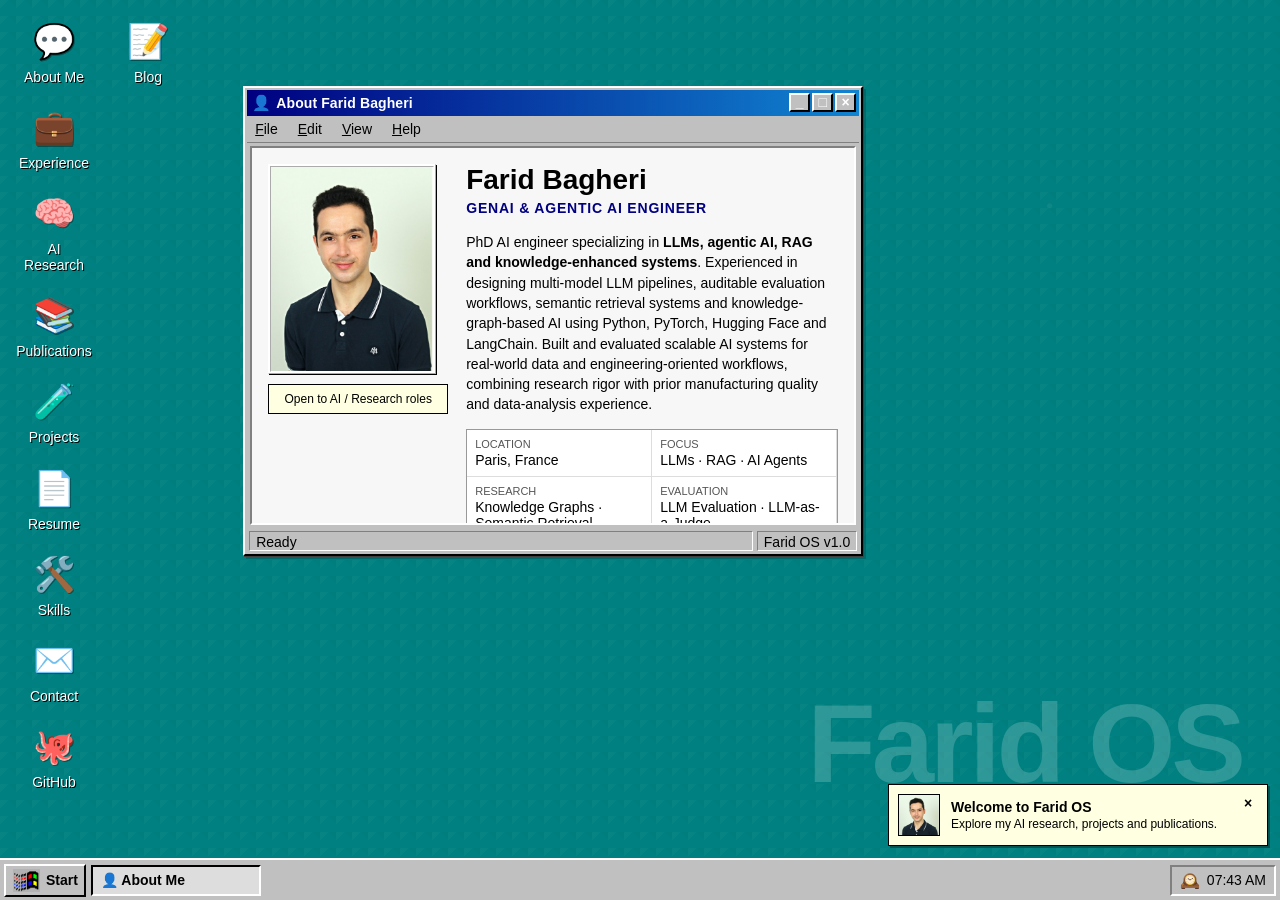
==== commit 733a4054: "Change tray icon from brain to clock" ====
--- a/index.html
+++ b/index.html
@@ -277,7 +277,7 @@
   <footer class="taskbar" aria-label="Windows style taskbar">
     <button class="start-button" id="start-button" type="button" aria-expanded="false" aria-controls="start-menu"><span class="windows-mark">▦</span><strong>Start</strong></button>
     <div class="task-buttons" id="task-buttons" aria-label="Open windows"></div>
-    <div class="tray"><span class="tray-icon" title="AI systems online">🧠</span><span id="clock" aria-label="Current time">--:--</span></div>
+    <div class="tray"><span class="tray-icon" title="AI systems online">🕰️</span><span id="clock" aria-label="Current time">--:--</span></div>
   </footer>
 
   <div class="boot-toast" id="boot-toast" role="status">
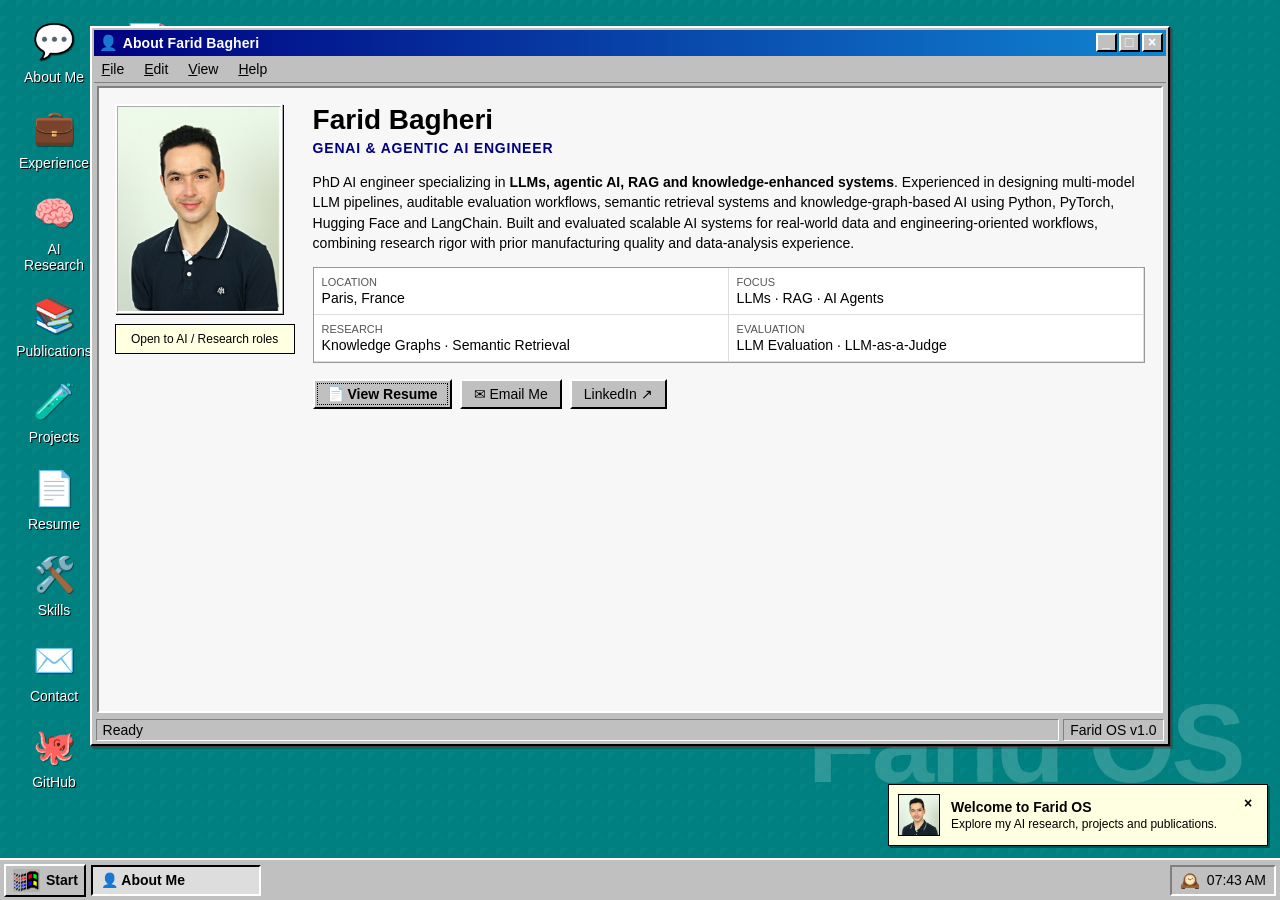
==== commit 90452c12: "Modify About section dimensions and styles Updated the dimensions and styles of the 'About' section " ====
--- a/index.html
+++ b/index.html
@@ -88,7 +88,7 @@
       </a>
     </section>
 
-    <section class="window active-window" id="window-about" data-window="about" style="--left: 19%; --top: 10%; --width: 620px; --height: 470px;" aria-label="About Farid Bagheri">
+    <section class="window active-window" id="window-about" data-window="about" style="--left: 19%; --top: 10%; --width: 950px; --height: 650px;" aria-label="About Farid Bagheri">
       <div class="titlebar drag-handle">
         <div class="titlebar-title"><span class="mini-icon">👤</span> About Farid Bagheri</div>
         <div class="window-controls">
@@ -98,7 +98,7 @@
         </div>
       </div>
       <div class="menu-strip"><span>File</span><span>Edit</span><span>View</span><span>Help</span></div>
-      <div class="window-content about-layout">
+      <div class="window-content about-layout scrollable">
         <aside class="about-photo-panel">
           <img class="about-photo" src="assets/Farid_bagheri.jpeg" alt="Farid Bagheri" />
           <div class="status-chip">Open to AI / Research roles</div>
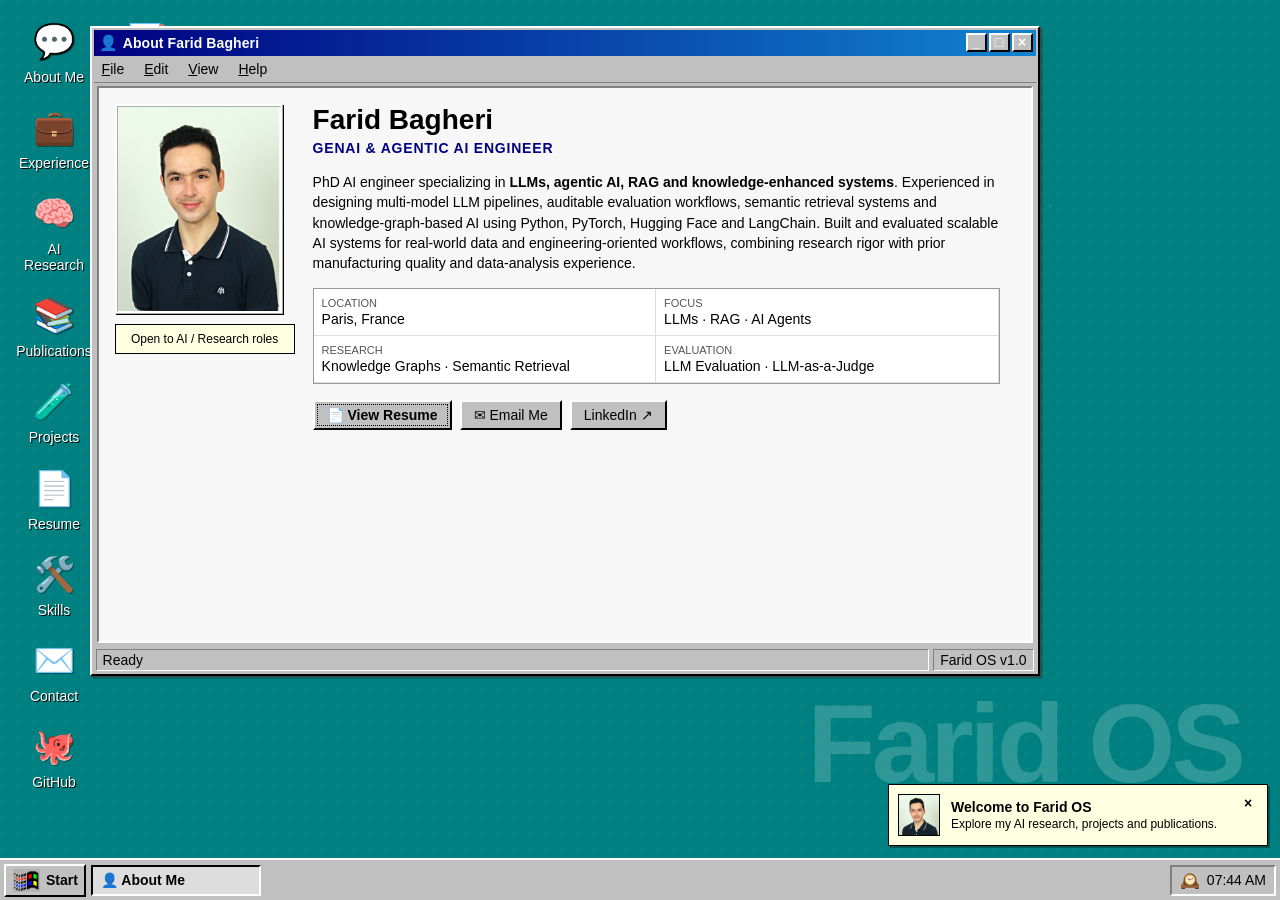
==== commit b4725a3a: "Modify 'About' section positioning and width Adjusted the position and width of the 'About' section." ====
--- a/index.html
+++ b/index.html
@@ -88,7 +88,7 @@
       </a>
     </section>
 
-    <section class="window active-window" id="window-about" data-window="about" style="--left: 19%; --top: 10%; --width: 950px; --height: 650px;" aria-label="About Farid Bagheri">
+    <section class="window active-window" id="window-about" data-window="about" style="--left: 19%; --top: 3%; --width: 950px; --height: 650px;" aria-label="About Farid Bagheri">
       <div class="titlebar drag-handle">
         <div class="titlebar-title"><span class="mini-icon">👤</span> About Farid Bagheri</div>
         <div class="window-controls">
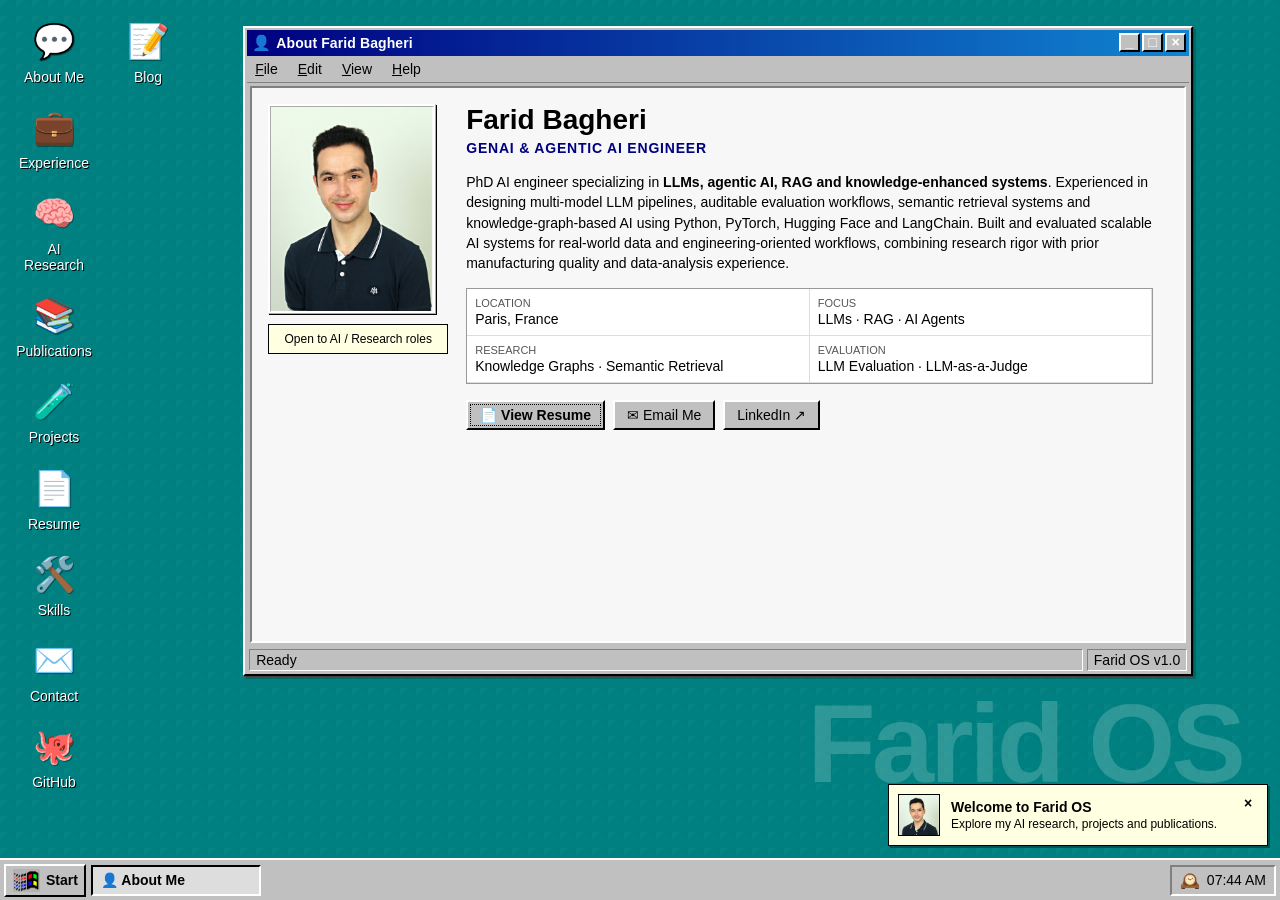
==== commit fdfbc968: "Update job experience dates in index.html" ====
--- a/index.html
+++ b/index.html
@@ -132,10 +132,10 @@
       <div class="window-content scrollable">
         <div class="folder-head"><span class="big-folder">💼</span><div><h2>Professional Experience</h2><p>Research, GenAI engineering, evaluation and teaching.</p></div></div>
         <div class="classic-list">
-          <article class="classic-item"><div class="classic-date">2025 – Present</div><div><h3>AI & Prompt Engineer — Mercor</h3><p>Evaluate and compare LLM outputs for factual accuracy, relevance, coherence and instruction compliance. Identify hallucinations and response-quality failures, refine prompts and provide structured evaluation feedback.</p></div></article>
-          <article class="classic-item"><div class="classic-date">Nov 2023 – Present</div><div><h3>Research Associate — LIPN, Sorbonne Paris Nord University</h3><p>Design modular LLM-agent pipelines with multi-model producer/judge selection, structured outputs and auditable intermediate artifacts. Develop knowledge-enhanced retrieval and semantic-matching workflows using LLMs, Knowledge Graphs, SBERT, TF-IDF, graph embeddings and hybrid reranking. Build reproducible experiments on <strong>663 submissions and 524 expert profiles</strong>.</p></div></article>
+          <article class="classic-item"><div class="classic-date">2025 – Sep 2026</div><div><h3>AI & Prompt Engineer — Mercor</h3><p>Evaluate and compare LLM outputs for factual accuracy, relevance, coherence and instruction compliance. Identify hallucinations and response-quality failures, refine prompts and provide structured evaluation feedback.</p></div></article>
+          <article class="classic-item"><div class="classic-date">Nov 2023 – Sep 2026</div><div><h3>Research Associate — LIPN, Sorbonne Paris Nord University</h3><p>Design modular LLM-agent pipelines with multi-model producer/judge selection, structured outputs and auditable intermediate artifacts. Develop knowledge-enhanced retrieval and semantic-matching workflows using LLMs, Knowledge Graphs, SBERT, TF-IDF, graph embeddings and hybrid reranking. Build reproducible experiments on <strong>663 submissions and 524 expert profiles</strong>.</p></div></article>
           <article class="classic-item"><div class="classic-date">2022 – Feb 2026</div><div><h3>PhD Researcher — University of Cagliari</h3><p>Develop scalable AI pipelines combining LLMs, Knowledge Graphs, NLP and recommender/information-retrieval methods for explainable expert matching. Fine-tune T5 on SciTLDR and integrate generated summaries into downstream LLM and retrieval experiments.</p></div></article>
-          <article class="classic-item"><div class="classic-date">Nov 2024 – Present</div><div><h3>Graduate Lecturer — Sorbonne Paris Nord University</h3><p>Teach Natural Language Processing, Knowledge Graphs, Machine Learning and Deep Learning.</p></div></article>
+          <article class="classic-item"><div class="classic-date">Nov 2024 – Sep 2026</div><div><h3>Graduate Lecturer — Sorbonne Paris Nord University</h3><p>Teach Natural Language Processing, Knowledge Graphs, Machine Learning and Deep Learning.</p></div></article>
           <article class="classic-item"><div class="classic-date">2019 – 2022</div><div><h3>Quality Control Engineer & Data Analyst — Sanem Plastik Company</h3><p>Analyzed production-line quality data, identified performance issues, estimated production costs and savings, and worked with manufacturing and management teams to improve standards.</p></div></article>
         </div>
       </div>
